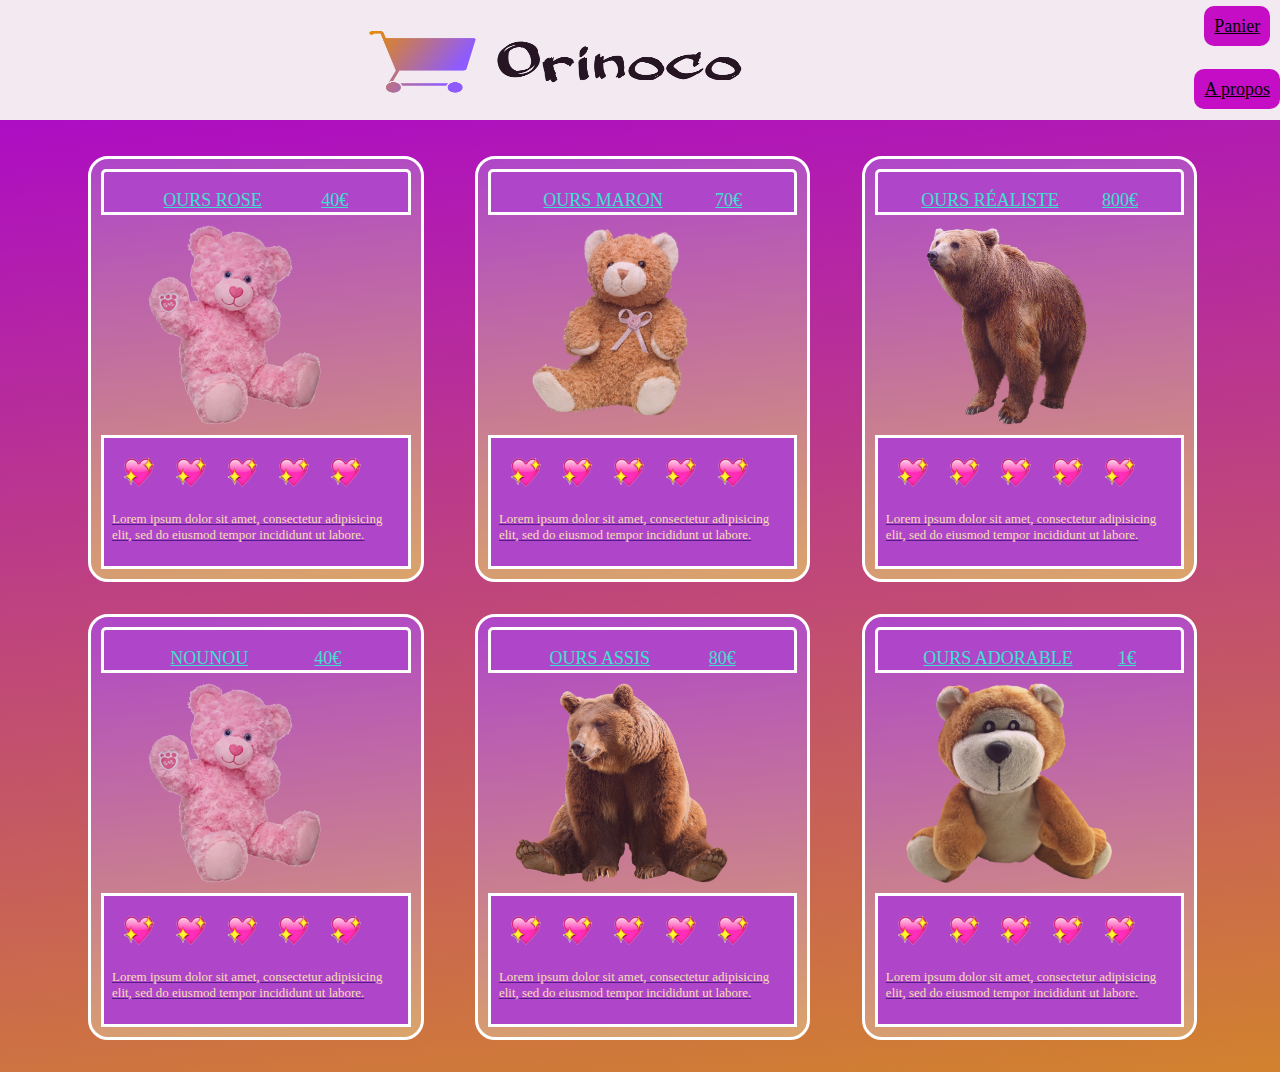
==== frontend/index.html @ a27f73c8 "first commit" ====
<!DOCTYPE html>
<html lang="en">
<head>
    <meta charset="UTF-8">
    <meta http-equiv="X-UA-Compatible" content="IE=edge">
    <meta name="viewport" content="width=device-width, initial-scale=1.0">
    <title>Orinoco</title>
    <meta name="description" content="Orinoco, votre spécialiste nounours depuis 1851">
    <link rel="stylesheet" href="styles/styles.css">
    <script src="./config.js" defer=""></script>
    <script src="./index.js" defer=""></script>
</head>
<body>
    <div class="blocpage">
        <header>
            <img class="logoOrinoco" src="../frontend/images/logoOrinoco.png" alt="logo Orinoco">
            <nav>
                <ul class="nav__menu">
                  <li>
                    <a class="menu__submenu" href="./cart.html">Panier</a>
                  </li>
                  <li>
                    <a class="menu__submenu" href="./cart.html">A propos</a>
                  </li>
                </ul>
              </nav>
        </header>
        <section class="article">
            <div>
                <ul class="article__grid">
                    <li class="article__item">
                        
                        <a href="">
                            <figure>
                                <div class="article__info">
                                    <p class="article__title">ours rose</p>
                                    <p class="article__price">40€</p>                                      
                                </div>
                                <img class="article__image" src="images/pinkteddy.png" alt="">
                                <figcaption>
                                    <div class="starcontainer">
                                        <img src="../frontend/images/etoile.png" alt="" class="etoile">
                                        <img src="../frontend/images/etoile.png" alt="" class="etoile">
                                        <img src="../frontend/images/etoile.png" alt="" class="etoile">
                                        <img src="../frontend/images/etoile.png" alt="" class="etoile">
                                        <img src="../frontend/images/etoile.png" alt="" class="etoile">
                                    </div>  
                                    <p class="article__description">
                                        Lorem ipsum dolor sit amet, consectetur adipisicing elit, sed do eiusmod tempor incididunt ut labore.
                                    </p>
                                </figcaption>
                            </figure>
                        </a>
                    </li>
                    <li class="article__item">
                        
                        <a href="">
                            <figure>
                                <div class="article__info">
                                    <p class="article__title">ours maron</p>
                                    <p class="article__price">70€</p>                                      
                                </div>
                                <img class="article__image" src="images/brownteddy.png" alt="">
                                <figcaption>
                                    <div class="starcontainer">
                                        <img src="../frontend/images/etoile.png" alt="" class="etoile">
                                        <img src="../frontend/images/etoile.png" alt="" class="etoile">
                                        <img src="../frontend/images/etoile.png" alt="" class="etoile">
                                        <img src="../frontend/images/etoile.png" alt="" class="etoile">
                                        <img src="../frontend/images/etoile.png" alt="" class="etoile">
                                    </div>  
                                    <p class="article__description">
                                        Lorem ipsum dolor sit amet, consectetur adipisicing elit, sed do eiusmod tempor incididunt ut labore.
                                    </p>
                                </figcaption>
                            </figure>
                        </a>
                    </li>
                    <li class="article__item">
                        
                        <a href="">
                            <figure>
                                <div class="article__info">
                                    <p class="article__title">ours réaliste</p>
                                    <p class="article__price">800€</p>                                      
                                </div>
                                <img class="article__image" src="images/wildteddy.png" alt="">
                                <figcaption>
                                    <div class="starcontainer">
                                        <img src="../frontend/images/etoile.png" alt="" class="etoile">
                                        <img src="../frontend/images/etoile.png" alt="" class="etoile">
                                        <img src="../frontend/images/etoile.png" alt="" class="etoile">
                                        <img src="../frontend/images/etoile.png" alt="" class="etoile">
                                        <img src="../frontend/images/etoile.png" alt="" class="etoile">
                                    </div>  
                                    <p class="article__description">
                                        Lorem ipsum dolor sit amet, consectetur adipisicing elit, sed do eiusmod tempor incididunt ut labore.
                                    </p>
                                </figcaption>
                            </figure>
                        </a>
                    </li>
                    <li class="article__item">
                        
                        <a href="">
                            <figure>
                                <div class="article__info">
                                    <p class="article__title">nounou</p>
                                    <p class="article__price">40€</p>                                      
                                </div>
                                <img class="article__image" src="images/pinkteddy.png" alt="">
                                <figcaption>
                                    <div class="starcontainer">
                                        <img src="../frontend/images/etoile.png" alt="" class="etoile">
                                        <img src="../frontend/images/etoile.png" alt="" class="etoile">
                                        <img src="../frontend/images/etoile.png" alt="" class="etoile">
                                        <img src="../frontend/images/etoile.png" alt="" class="etoile">
                                        <img src="../frontend/images/etoile.png" alt="" class="etoile">
                                    </div>  
                                    <p class="article__description">
                                        Lorem ipsum dolor sit amet, consectetur adipisicing elit, sed do eiusmod tempor incididunt ut labore.
                                    </p>
                                </figcaption>
                            </figure>
                        </a>
                    </li>
                    <li class="article__item">
                        
                        <a href="">
                            <figure>
                                <div class="article__info">
                                    <p class="article__title">ours assis</p>
                                    <p class="article__price">80€</p>                                      
                                </div>
                                <img class="article__image" src="images/lazyteddy.png" alt="">
                                <figcaption>
                                    <div class="starcontainer">
                                        <img src="../frontend/images/etoile.png" alt="" class="etoile">
                                        <img src="../frontend/images/etoile.png" alt="" class="etoile">
                                        <img src="../frontend/images/etoile.png" alt="" class="etoile">
                                        <img src="../frontend/images/etoile.png" alt="" class="etoile">
                                        <img src="../frontend/images/etoile.png" alt="" class="etoile">
                                    </div>  
                                    <p class="article__description">
                                        Lorem ipsum dolor sit amet, consectetur adipisicing elit, sed do eiusmod tempor incididunt ut labore.
                                    </p>
                                </figcaption>
                            </figure>
                        </a>
                    
                    <li class="article__item">    
                        <a href="">
                            <figure>
                                <div class="article__info">
                                    <p class="article__title">ours adorable</p>
                                    <p class="article__price">1€</p>                                      
                                </div>
                                <img class="article__image" src="images/beautifulteddy.png" alt="">
                                <figcaption>
                                    <div class="starcontainer">
                                        <img src="../frontend/images/etoile.png" alt="" class="etoile">
                                        <img src="../frontend/images/etoile.png" alt="" class="etoile">
                                        <img src="../frontend/images/etoile.png" alt="" class="etoile">
                                        <img src="../frontend/images/etoile.png" alt="" class="etoile">
                                        <img src="../frontend/images/etoile.png" alt="" class="etoile">
                                    </div>  
                                    <p class="article__description">
                                        Lorem ipsum dolor sit amet, consectetur adipisicing elit, sed do eiusmod tempor incididunt ut labore.
                                    </p>
                                </figcaption>
                            </figure>
                        </a>
                    </li>
                </ul>
            </div>
        </section>
        <footer>

        </footer>
    </div>
    
    
</body>
</html>
---- frontend/styles/styles.css ----
body{
    text-decoration: none;
    background:linear-gradient(174deg, #a900d4, #d2822e);
}
header{
position: fixed;
width: 100%;
margin: auto;
top: 0;
left: 0;
background-color: #f3e9f1;

display: flex;
justify-content: center;
flex-direction: row;
justify-content: center;

}
.nav__menu{
    display: flex;
    flex-direction: column;
    justify-content: space-between;
    list-style: none;
    align-items: center;
    width: 100%;
    height: 70%;
}
.menu__submenu{
    color: black;
    font-size: large;
    width: 200px;
    margin: 20px;
    border-radius: 10px;
    padding: 10px;;
    background-color: rgb(196, 13, 196);
}
.logoOrinoco{
    height: 120px;
    width: 30%;
    margin: auto;

}

.article{
    margin-top: 140px;
    width: 95%;
    left: 5%;
  
}

.article__grid{
    display: grid;
    grid-template-columns: 1fr 1fr 1fr;
}
a{
  width: 45%;
 
}
.article__item{
    border-radius: 10px;
    list-style-type: none;
    width: 80%;
    
}
figure{
    background:linear-gradient(174deg, #af46c9, #daa46a);
    background-color:#af46c9;
    width: 100%;
    display: flex;    
    flex-direction: column;
    justify-content: space-between;
    padding: 10px;
    border: 3px solid white;
    border-radius: 20px;
    height: 25rem;
    
}
figcaption{
    background-color:#af46c9;
    padding: 8px;
   
    border: 3px solid #ffffff;
    flex: 2;
    text-decoration: none;
    height: 30%;
}
.article__image{
    width: 80%;
    object-fit:contain;
    opacity: 80%;
    height:50%;
    margin: 10px;
}
.article__info{
    background: #af46c9;
    border: 3px solid rgb(255, 252, 254);
    border-radius: 5px 5px 0px 0px;
    display: flex;
    justify-content: space-evenly;
    font-size: large;
    color: turquoise;
    text-transform: uppercase;
    font-weight: 500;
    text-decoration: underline;
    height: 10%;
}
.article__description{
    font-size: small;
    color: wheat;
}
.starcontainer{
    background-color: ;
    width: 100%;
    display: flex;
}

.etoile{
    width: 18%;
}
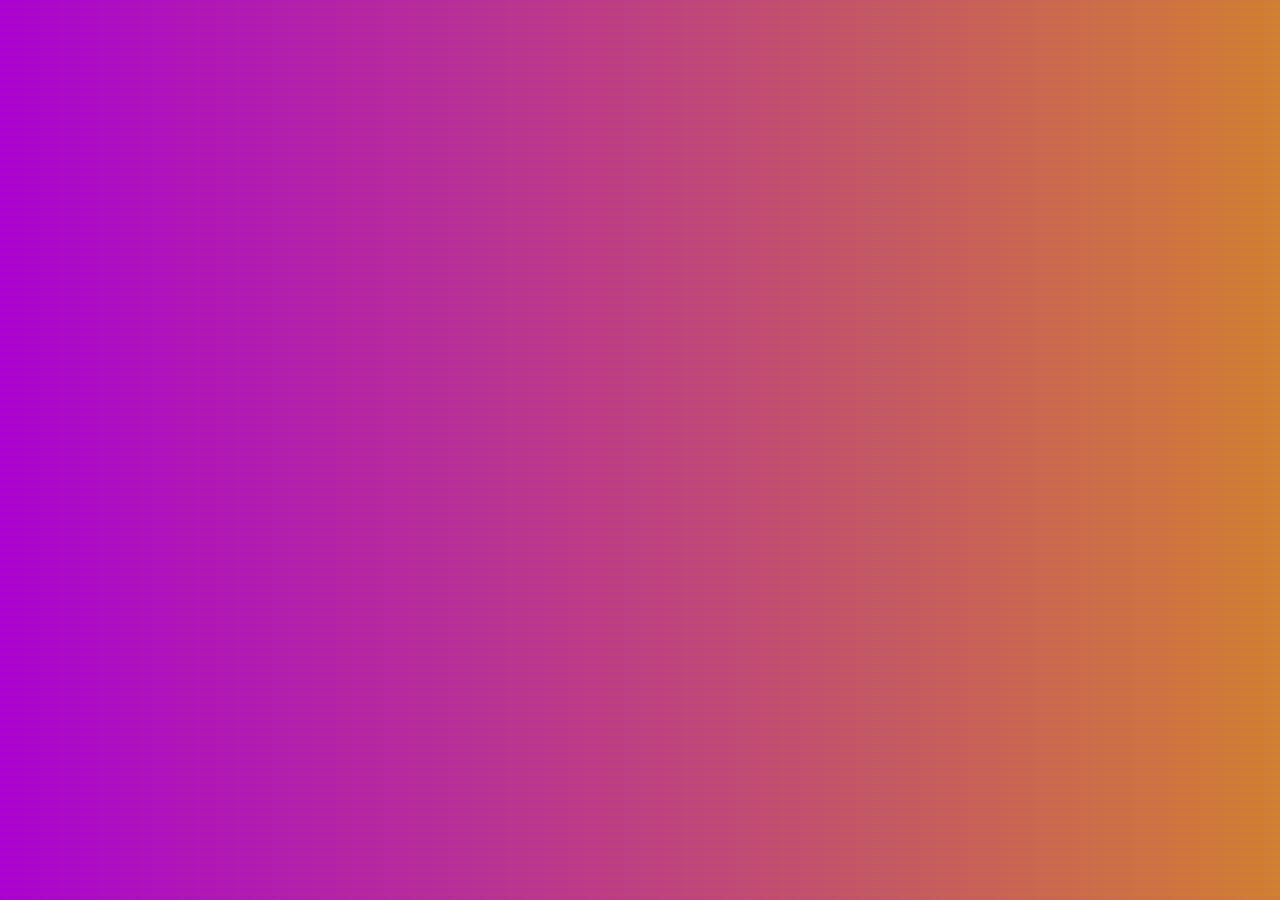
==== commit c41668ca: "création des fichiers js" ====
--- a/frontend/index.html
+++ b/frontend/index.html
@@ -7,177 +7,21 @@
     <title>Orinoco</title>
     <meta name="description" content="Orinoco, votre spécialiste nounours depuis 1851">
     <link rel="stylesheet" href="styles/styles.css">
-    <script src="./config.js" defer=""></script>
-    <script src="./index.js" defer=""></script>
+    <script src="././js/config.js" defer=""></script>
+    <script src="././js/index.js" defer=""></script>
 </head>
 <body>
-    <div class="blocpage">
+    <main class="main">
         <header>
-            <img class="logoOrinoco" src="../frontend/images/logoOrinoco.png" alt="logo Orinoco">
-            <nav>
-                <ul class="nav__menu">
-                  <li>
-                    <a class="menu__submenu" href="./cart.html">Panier</a>
-                  </li>
-                  <li>
-                    <a class="menu__submenu" href="./cart.html">A propos</a>
-                  </li>
-                </ul>
-              </nav>
+
         </header>
-        <section class="article">
-            <div>
-                <ul class="article__grid">
-                    <li class="article__item">
-                        
-                        <a href="">
-                            <figure>
-                                <div class="article__info">
-                                    <p class="article__title">ours rose</p>
-                                    <p class="article__price">40€</p>                                      
-                                </div>
-                                <img class="article__image" src="images/pinkteddy.png" alt="">
-                                <figcaption>
-                                    <div class="starcontainer">
-                                        <img src="../frontend/images/etoile.png" alt="" class="etoile">
-                                        <img src="../frontend/images/etoile.png" alt="" class="etoile">
-                                        <img src="../frontend/images/etoile.png" alt="" class="etoile">
-                                        <img src="../frontend/images/etoile.png" alt="" class="etoile">
-                                        <img src="../frontend/images/etoile.png" alt="" class="etoile">
-                                    </div>  
-                                    <p class="article__description">
-                                        Lorem ipsum dolor sit amet, consectetur adipisicing elit, sed do eiusmod tempor incididunt ut labore.
-                                    </p>
-                                </figcaption>
-                            </figure>
-                        </a>
-                    </li>
-                    <li class="article__item">
-                        
-                        <a href="">
-                            <figure>
-                                <div class="article__info">
-                                    <p class="article__title">ours maron</p>
-                                    <p class="article__price">70€</p>                                      
-                                </div>
-                                <img class="article__image" src="images/brownteddy.png" alt="">
-                                <figcaption>
-                                    <div class="starcontainer">
-                                        <img src="../frontend/images/etoile.png" alt="" class="etoile">
-                                        <img src="../frontend/images/etoile.png" alt="" class="etoile">
-                                        <img src="../frontend/images/etoile.png" alt="" class="etoile">
-                                        <img src="../frontend/images/etoile.png" alt="" class="etoile">
-                                        <img src="../frontend/images/etoile.png" alt="" class="etoile">
-                                    </div>  
-                                    <p class="article__description">
-                                        Lorem ipsum dolor sit amet, consectetur adipisicing elit, sed do eiusmod tempor incididunt ut labore.
-                                    </p>
-                                </figcaption>
-                            </figure>
-                        </a>
-                    </li>
-                    <li class="article__item">
-                        
-                        <a href="">
-                            <figure>
-                                <div class="article__info">
-                                    <p class="article__title">ours réaliste</p>
-                                    <p class="article__price">800€</p>                                      
-                                </div>
-                                <img class="article__image" src="images/wildteddy.png" alt="">
-                                <figcaption>
-                                    <div class="starcontainer">
-                                        <img src="../frontend/images/etoile.png" alt="" class="etoile">
-                                        <img src="../frontend/images/etoile.png" alt="" class="etoile">
-                                        <img src="../frontend/images/etoile.png" alt="" class="etoile">
-                                        <img src="../frontend/images/etoile.png" alt="" class="etoile">
-                                        <img src="../frontend/images/etoile.png" alt="" class="etoile">
-                                    </div>  
-                                    <p class="article__description">
-                                        Lorem ipsum dolor sit amet, consectetur adipisicing elit, sed do eiusmod tempor incididunt ut labore.
-                                    </p>
-                                </figcaption>
-                            </figure>
-                        </a>
-                    </li>
-                    <li class="article__item">
-                        
-                        <a href="">
-                            <figure>
-                                <div class="article__info">
-                                    <p class="article__title">nounou</p>
-                                    <p class="article__price">40€</p>                                      
-                                </div>
-                                <img class="article__image" src="images/pinkteddy.png" alt="">
-                                <figcaption>
-                                    <div class="starcontainer">
-                                        <img src="../frontend/images/etoile.png" alt="" class="etoile">
-                                        <img src="../frontend/images/etoile.png" alt="" class="etoile">
-                                        <img src="../frontend/images/etoile.png" alt="" class="etoile">
-                                        <img src="../frontend/images/etoile.png" alt="" class="etoile">
-                                        <img src="../frontend/images/etoile.png" alt="" class="etoile">
-                                    </div>  
-                                    <p class="article__description">
-                                        Lorem ipsum dolor sit amet, consectetur adipisicing elit, sed do eiusmod tempor incididunt ut labore.
-                                    </p>
-                                </figcaption>
-                            </figure>
-                        </a>
-                    </li>
-                    <li class="article__item">
-                        
-                        <a href="">
-                            <figure>
-                                <div class="article__info">
-                                    <p class="article__title">ours assis</p>
-                                    <p class="article__price">80€</p>                                      
-                                </div>
-                                <img class="article__image" src="images/lazyteddy.png" alt="">
-                                <figcaption>
-                                    <div class="starcontainer">
-                                        <img src="../frontend/images/etoile.png" alt="" class="etoile">
-                                        <img src="../frontend/images/etoile.png" alt="" class="etoile">
-                                        <img src="../frontend/images/etoile.png" alt="" class="etoile">
-                                        <img src="../frontend/images/etoile.png" alt="" class="etoile">
-                                        <img src="../frontend/images/etoile.png" alt="" class="etoile">
-                                    </div>  
-                                    <p class="article__description">
-                                        Lorem ipsum dolor sit amet, consectetur adipisicing elit, sed do eiusmod tempor incididunt ut labore.
-                                    </p>
-                                </figcaption>
-                            </figure>
-                        </a>
-                    
-                    <li class="article__item">    
-                        <a href="">
-                            <figure>
-                                <div class="article__info">
-                                    <p class="article__title">ours adorable</p>
-                                    <p class="article__price">1€</p>                                      
-                                </div>
-                                <img class="article__image" src="images/beautifulteddy.png" alt="">
-                                <figcaption>
-                                    <div class="starcontainer">
-                                        <img src="../frontend/images/etoile.png" alt="" class="etoile">
-                                        <img src="../frontend/images/etoile.png" alt="" class="etoile">
-                                        <img src="../frontend/images/etoile.png" alt="" class="etoile">
-                                        <img src="../frontend/images/etoile.png" alt="" class="etoile">
-                                        <img src="../frontend/images/etoile.png" alt="" class="etoile">
-                                    </div>  
-                                    <p class="article__description">
-                                        Lorem ipsum dolor sit amet, consectetur adipisicing elit, sed do eiusmod tempor incididunt ut labore.
-                                    </p>
-                                </figcaption>
-                            </figure>
-                        </a>
-                    </li>
-                </ul>
-            </div>
-        </section>
+        <div class="container">
+            
+        </div>
         <footer>
 
         </footer>
-    </div>
+    </main>
     
     
 </body>
--- a/frontend/styles/styles.css
+++ b/frontend/styles/styles.css
@@ -2,118 +2,3 @@
     text-decoration: none;
     background:linear-gradient(174deg, #a900d4, #d2822e);
 }
-header{
-position: fixed;
-width: 100%;
-margin: auto;
-top: 0;
-left: 0;
-background-color: #f3e9f1;
-
-display: flex;
-justify-content: center;
-flex-direction: row;
-justify-content: center;
-
-}
-.nav__menu{
-    display: flex;
-    flex-direction: column;
-    justify-content: space-between;
-    list-style: none;
-    align-items: center;
-    width: 100%;
-    height: 70%;
-}
-.menu__submenu{
-    color: black;
-    font-size: large;
-    width: 200px;
-    margin: 20px;
-    border-radius: 10px;
-    padding: 10px;;
-    background-color: rgb(196, 13, 196);
-}
-.logoOrinoco{
-    height: 120px;
-    width: 30%;
-    margin: auto;
-
-}
-
-.article{
-    margin-top: 140px;
-    width: 95%;
-    left: 5%;
-  
-}
-
-.article__grid{
-    display: grid;
-    grid-template-columns: 1fr 1fr 1fr;
-}
-a{
-  width: 45%;
- 
-}
-.article__item{
-    border-radius: 10px;
-    list-style-type: none;
-    width: 80%;
-    
-}
-figure{
-    background:linear-gradient(174deg, #af46c9, #daa46a);
-    background-color:#af46c9;
-    width: 100%;
-    display: flex;    
-    flex-direction: column;
-    justify-content: space-between;
-    padding: 10px;
-    border: 3px solid white;
-    border-radius: 20px;
-    height: 25rem;
-    
-}
-figcaption{
-    background-color:#af46c9;
-    padding: 8px;
-   
-    border: 3px solid #ffffff;
-    flex: 2;
-    text-decoration: none;
-    height: 30%;
-}
-.article__image{
-    width: 80%;
-    object-fit:contain;
-    opacity: 80%;
-    height:50%;
-    margin: 10px;
-}
-.article__info{
-    background: #af46c9;
-    border: 3px solid rgb(255, 252, 254);
-    border-radius: 5px 5px 0px 0px;
-    display: flex;
-    justify-content: space-evenly;
-    font-size: large;
-    color: turquoise;
-    text-transform: uppercase;
-    font-weight: 500;
-    text-decoration: underline;
-    height: 10%;
-}
-.article__description{
-    font-size: small;
-    color: wheat;
-}
-.starcontainer{
-    background-color: ;
-    width: 100%;
-    display: flex;
-}
-
-.etoile{
-    width: 18%;
-}